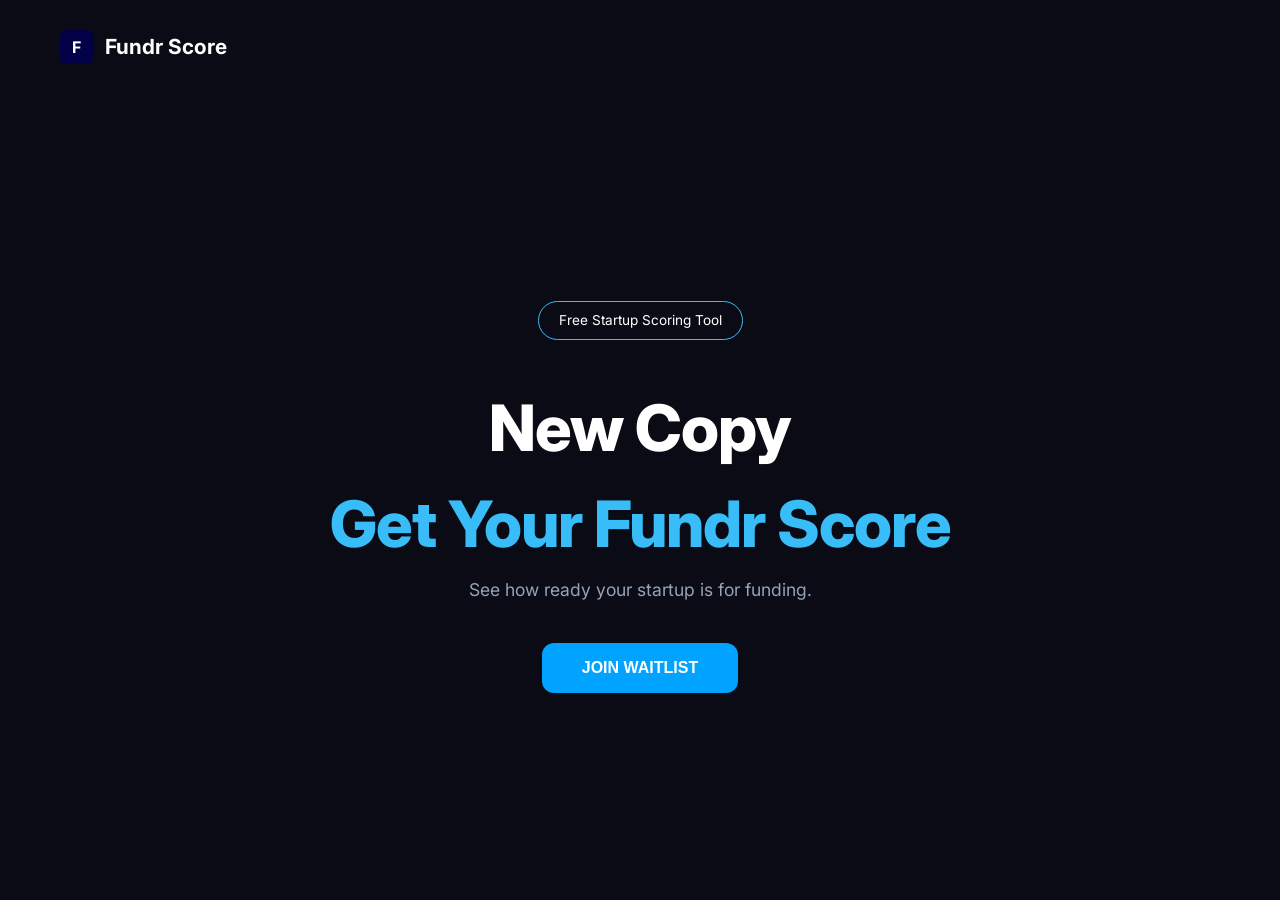
==== index.html @ f3fd639e "Edits to logo" ====
<!DOCTYPE html>
<html lang="en">
<head>
    <meta charset="UTF-8">
    <meta name="viewport" content="width=device-width, initial-scale=1.0">
    <title>Fundrmenta Waitlist</title>
    <link rel="stylesheet" href="style.css">
    <link href="https://fonts.googleapis.com/css2?family=Inter:wght@400;700;800&display=swap" rel="stylesheet">
</head>
<body>

    <header class="navbar">
        <div class="logo">
            <span class="logo-icon">F</span>
            <span class="logo-text">Fundr Score</span>
        </div>
    </header>

    <main class="hero">
        <div class="badge">Free Startup Scoring Tool</div>
        
        <h1 class="headline">
            New Copy <br>
            <span class="highlight">Get Your Fundr Score</span>
        </h1>
        
        <p class="s-text">See how ready your startup is for funding.</p>
        
        <button class="waitlist-button"><a href="https://form.typeform.com/to/hbXrjmQW" target="_blank">JOIN WAITLIST</a></button>
    </main>

</body>
</html>
---- style.css ----
* {
    margin: 0;
    padding: 0;
    box-sizing: border-box;
}

body {
    background-color: #0a0b14;
    font-family: 'Inter', sans-serif;
    color: white;
    line-height: 1.5;
    height: 100vh;
    display: flex;
    flex-direction: column;
}

/* Navbar Styling */

.navbar {
    display: flex;
    justify-content: space-between;
    align-items: center;
    padding: 30px 60px;
}

.logo {
    display: flex;
    align-items: center;
    gap: 12px;
}

.logo-icon {
    background-color: #020147;
    color: white;
    font-weight: bold;
    padding: 5px 12px;
    border-radius: 6px;
}

.logo-text {
    font-size: 1.3rem;
    font-weight: 700;
}

.nav-link {
    color: #94a3b8;
    text-decoration: none;
    font-size: 0.9rem;
    display: flex;
    align-items: center;
    gap: 5px;
}

/* Hero Section Styling */

.hero {
    flex: 1;
    display: flex;
    flex-direction: column;
    align-items: center;
    justify-content: center;
    text-align: center;
    padding: 20px;
}

.badge {
    border: 1px solid #38bdf8;
    color: #ffffff;
    padding: 8px 20px;
    border-radius: 50px;
    font-size: 0.85rem;
    margin-bottom: 40px;
}

.headline {
    font-size: 4rem;
    font-weight: 800;
    margin-bottom: 5px;
    letter-spacing: -1px;
}

.highlight {
    color: #38bdf8; 
}

.s-text {
    color: #94a3b8;
    font-size: 1.1rem;
    margin-bottom: 40px;
}

/* Button Styling */
.waitlist-button {
    background-color: #00a3ff;
    color: white;
    border: none;
    padding: 16px 40px;
    font-size: 1rem;
    font-weight: 700;
    border-radius: 12px;
    cursor: pointer;
    transition: transform 0.2s ease;
}

.waitlist-button:hover {
    background-color: #0081cc4d;
    transform: scale(1.02);
}

.waitlist-button a {
    color: white;
    text-decoration: none;
}

/* Responsive adjustments */
@media (max-width: 768px) {
    .headline { font-size: 2.5rem; }
    .navbar { padding: 20px; }
}
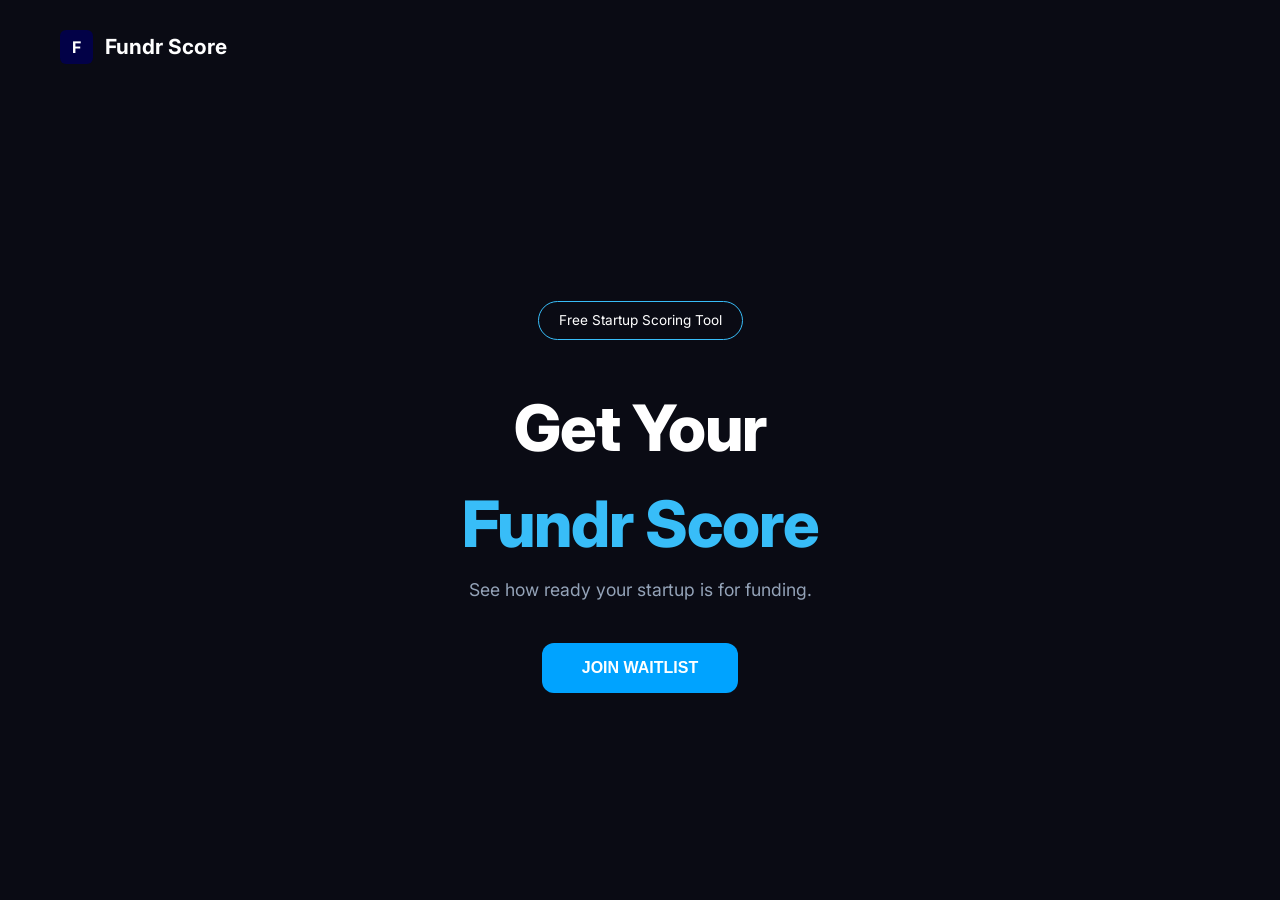
==== commit 68b4ad7b: "changed an element" ====
--- a/index.html
+++ b/index.html
@@ -20,8 +20,8 @@
         <div class="badge">Free Startup Scoring Tool</div>
         
         <h1 class="headline">
-            New Copy <br>
-            <span class="highlight">Get Your Fundr Score</span>
+            Get Your <br>
+            <span class="highlight">Fundr Score</span>
         </h1>
         
         <p class="s-text">See how ready your startup is for funding.</p>
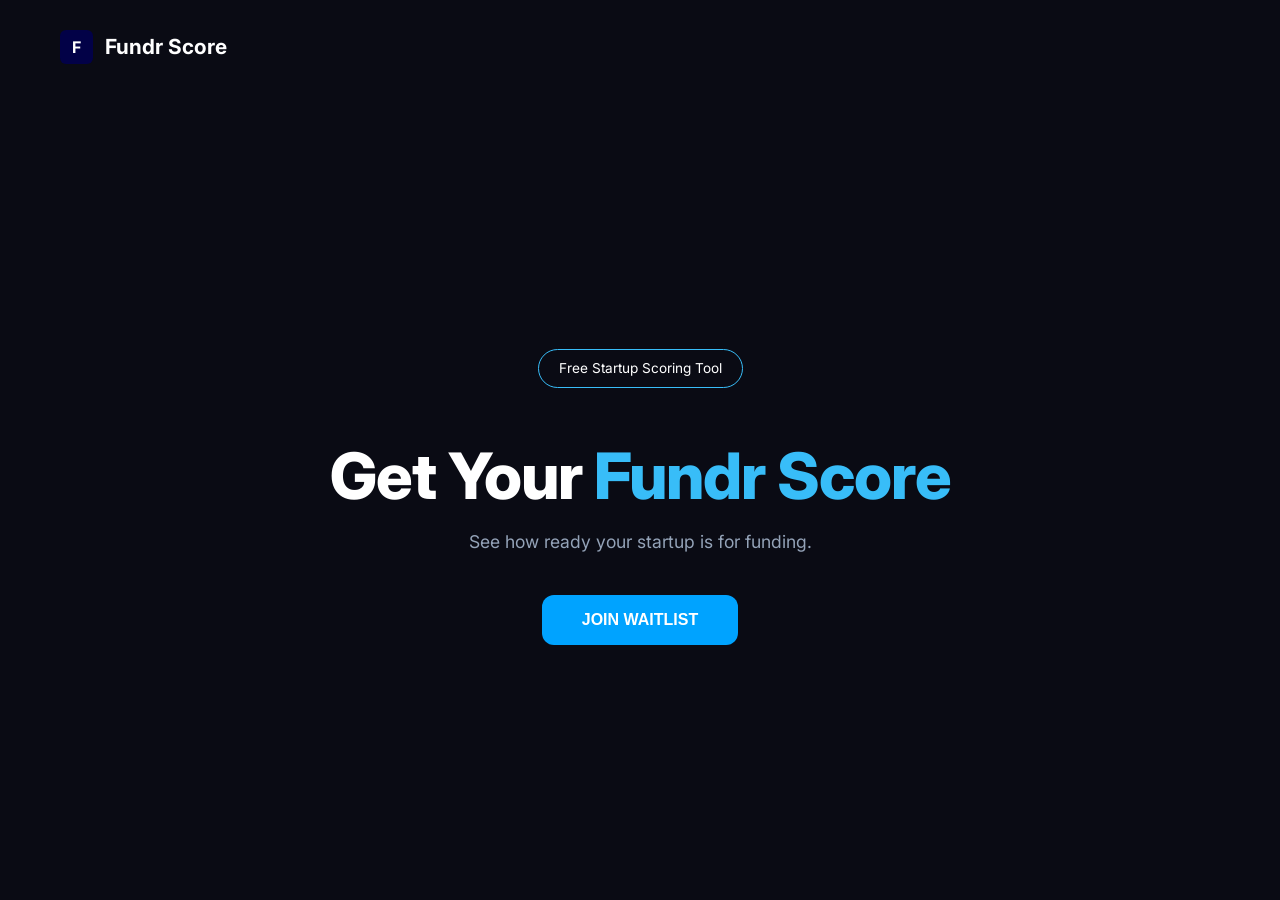
==== commit a517699a: "change the arrangement" ====
--- a/index.html
+++ b/index.html
@@ -20,7 +20,7 @@
         <div class="badge">Free Startup Scoring Tool</div>
         
         <h1 class="headline">
-            Get Your <br>
+            Get Your
             <span class="highlight">Fundr Score</span>
         </h1>
         
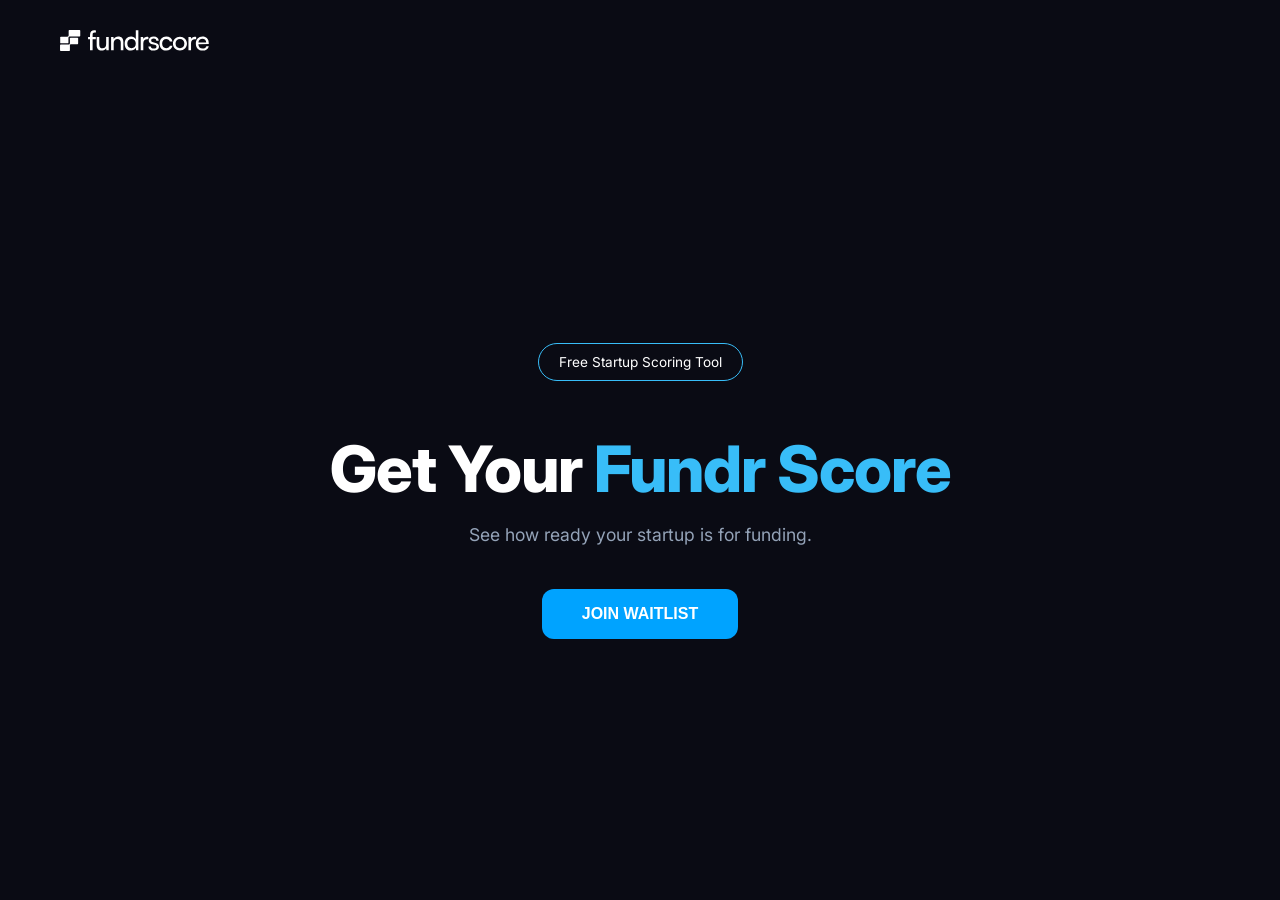
==== commit 91d97eca: "Added logo" ====
--- a/index.html
+++ b/index.html
@@ -11,8 +11,7 @@
 
     <header class="navbar">
         <div class="logo">
-            <span class="logo-icon">F</span>
-            <span class="logo-text">Fundr Score</span>
+            <img src="Fundrscore Logo 1.svg" alt="Fundr Score Logo">
         </div>
     </header>
 
--- a/style.css
+++ b/style.css
@@ -50,6 +50,11 @@
     display: flex;
     align-items: center;
     gap: 5px;
+}
+
+img {
+    width: 150px;
+    height: auto;
 }
 
 /* Hero Section Styling */
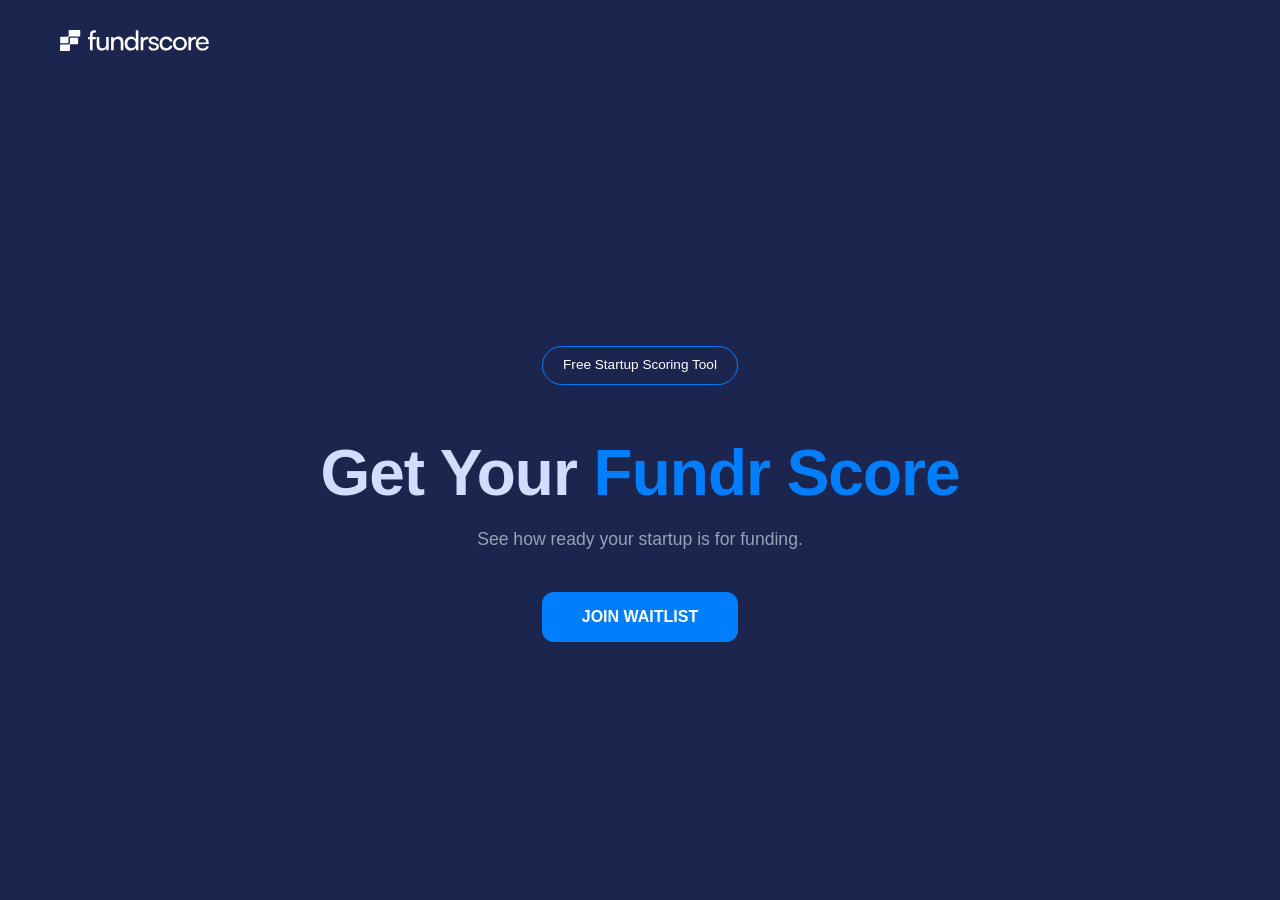
==== commit b141aa53: "Change the brand color and custom font" ====
--- a/index.html
+++ b/index.html
@@ -4,6 +4,7 @@
     <meta charset="UTF-8">
     <meta name="viewport" content="width=device-width, initial-scale=1.0">
     <title>Fundrmenta Waitlist</title>
+    <link href="https://api.fontshare.com/v2/css?f[]=satoshi&display=swap" rel="stylesheet">
     <link rel="stylesheet" href="style.css">
     <link href="https://fonts.googleapis.com/css2?family=Inter:wght@400;700;800&display=swap" rel="stylesheet">
 </head>
--- a/style.css
+++ b/style.css
@@ -1,3 +1,4 @@
+
 
 * {
     margin: 0;
@@ -6,9 +7,9 @@
 }
 
 body {
-    background-color: #0a0b14;
-    font-family: 'Inter', sans-serif;
-    color: white;
+    background-color: #1C254E;
+    font-family: 'Satoshi', sans-serif;
+    color: #D3DBFE;
     line-height: 1.5;
     height: 100vh;
     display: flex;
@@ -22,25 +23,6 @@
     justify-content: space-between;
     align-items: center;
     padding: 30px 60px;
-}
-
-.logo {
-    display: flex;
-    align-items: center;
-    gap: 12px;
-}
-
-.logo-icon {
-    background-color: #020147;
-    color: white;
-    font-weight: bold;
-    padding: 5px 12px;
-    border-radius: 6px;
-}
-
-.logo-text {
-    font-size: 1.3rem;
-    font-weight: 700;
 }
 
 .nav-link {
@@ -70,7 +52,7 @@
 }
 
 .badge {
-    border: 1px solid #38bdf8;
+    border: 1px solid #007EFE;
     color: #ffffff;
     padding: 8px 20px;
     border-radius: 50px;
@@ -86,7 +68,7 @@
 }
 
 .highlight {
-    color: #38bdf8; 
+    color: #007EFE; 
 }
 
 .s-text {
@@ -97,7 +79,7 @@
 
 /* Button Styling */
 .waitlist-button {
-    background-color: #00a3ff;
+    background-color: #007EFE;
     color: white;
     border: none;
     padding: 16px 40px;
@@ -109,12 +91,13 @@
 }
 
 .waitlist-button:hover {
-    background-color: #0081cc4d;
+    background-color: #0054a8;
     transform: scale(1.02);
 }
 
 .waitlist-button a {
     color: white;
+    font-family: 'satoshi', sans-serif;
     text-decoration: none;
 }
 
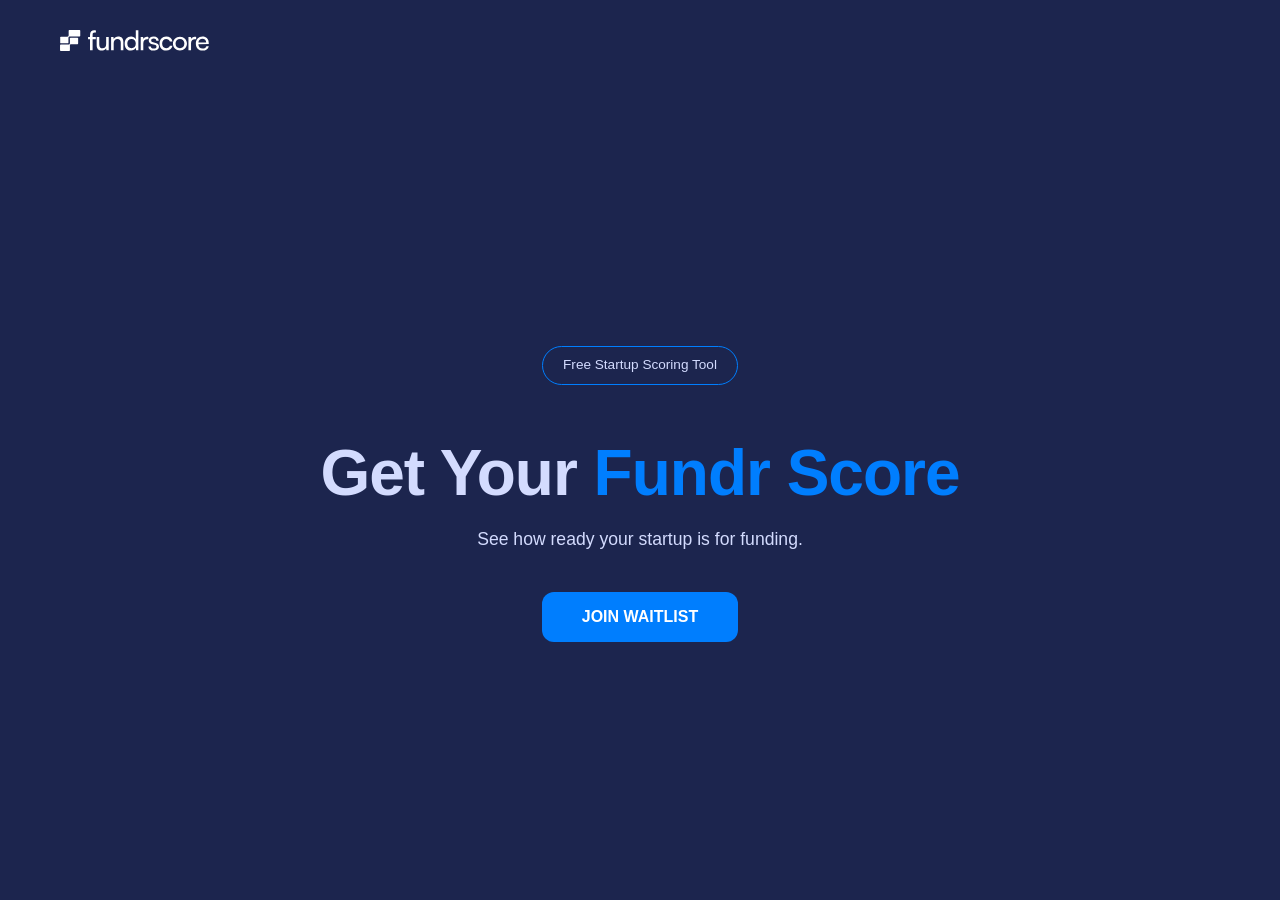
==== commit 1c4d1009: "added favicon" ====
--- a/index.html
+++ b/index.html
@@ -7,6 +7,14 @@
     <link href="https://api.fontshare.com/v2/css?f[]=satoshi&display=swap" rel="stylesheet">
     <link rel="stylesheet" href="style.css">
     <link href="https://fonts.googleapis.com/css2?family=Inter:wght@400;700;800&display=swap" rel="stylesheet">
+    <link rel="icon" type="image/x-icon" href="/favicon.ico">
+
+    <link rel="icon" type="image/png" sizes="32x32" href="/favicon-32x32.png">
+    <link rel="icon" type="image/png" sizes="16x16" href="/favicon-16x16.png">
+
+    <link rel="apple-touch-icon" sizes="180x180" href="/apple-touch-icon.png">
+
+    <link rel="manifest" href="/site.webmanifest">
 </head>
 <body>
 
--- a/style.css
+++ b/style.css
@@ -25,15 +25,6 @@
     padding: 30px 60px;
 }
 
-.nav-link {
-    color: #94a3b8;
-    text-decoration: none;
-    font-size: 0.9rem;
-    display: flex;
-    align-items: center;
-    gap: 5px;
-}
-
 img {
     width: 150px;
     height: auto;
@@ -53,7 +44,7 @@
 
 .badge {
     border: 1px solid #007EFE;
-    color: #ffffff;
+    color: #D3DBFE;
     padding: 8px 20px;
     border-radius: 50px;
     font-size: 0.85rem;
@@ -72,7 +63,7 @@
 }
 
 .s-text {
-    color: #94a3b8;
+    color: #D3DBFE;
     font-size: 1.1rem;
     margin-bottom: 40px;
 }
